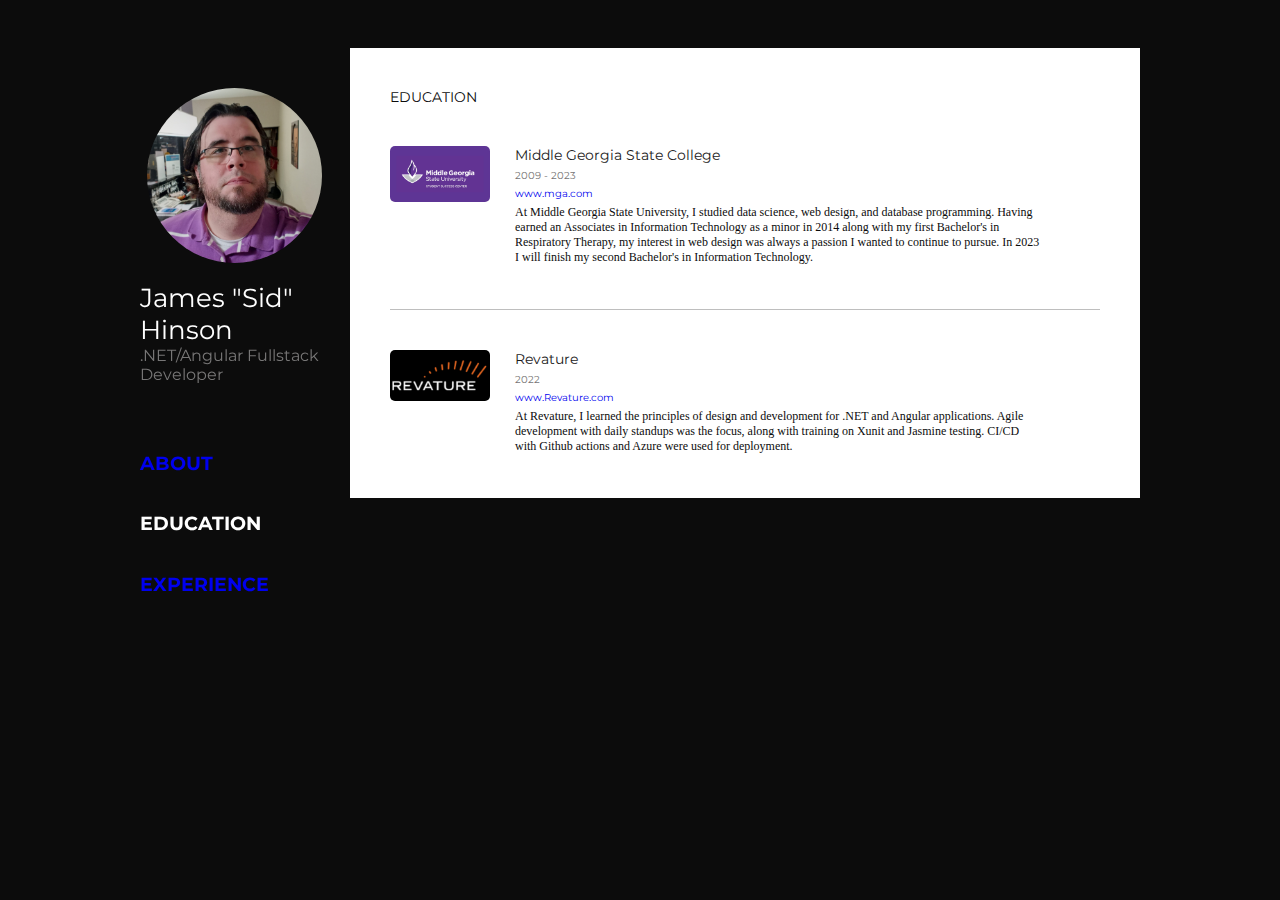
==== Portfolio/education.html @ 26476e88 "Updated with Sidebar menu" ====
<!DOCTYPE html>
<html lang="en">
<head>
    <meta charset="UTF-8">
    <meta http-equiv="X-UA-Compatible" content="IE=edge">
    <meta name="viewport" content="width=device-width, initial-scale=1.0">
    <title>James "Sid" Hinson - EDUCATION</title>
    <link rel="stylesheet" href="https://cdnjs.cloudflare.com/ajax/libs/font-awesome/6.1.1/css/all.min.css" integrity="sha512-KfkfwYDsLkIlwQp6LFnl8zNdLGxu9YAA1QvwINks4PhcElQSvqcyVLLD9aMhXd13uQjoXtEKNosOWaZqXgel0g==" crossorigin="anonymous" referrerpolicy="no-referrer" />
    <link href="https://fonts.googleapis.com/css2?family=Roboto+Slab&display=swap" rel="stylesheet" type="text/css">
    <link href="https://fonts.googleapis.com/css2?family=Montserrat&display=swap" rel="stylesheet" type="text/css">
    <link rel="stylesheet" href="portfolio.css" type="text/css">
    <script src="https://ajax.googleapis.com/ajax/libs/jquery/3.6.0/jquery.min.js"></script>
    <script src="portfolio.js" text="text/javascript"></script>
</head>
<body>
    <div class="main-container">
        <div>
            <div class="sidebar-container">
                <!-- Loaded from sidebar.html -->
            </div>
            <div class="content-container">
                <div class="content-container-inner">
                    <div class="content-title">
                        EDUCATION
                    </div>
                    <div class="highlight-section">
                        <div class="highlight-section-inner">
                            <div class="highlight-section-icon hover-360">
                                <a href="#" target="_blank">
                                    <img src="images/education_icon1.jpg" alt="MGA">
                                </a>
                            </div>
                            <div class="highlight-section-content">
                                <div class="highlight-section-content-inner">
                                    <div class="highlight-section-title">
                                        Middle Georgia State College
                                    </div>
                                    <div class="highlight-section-sub-title">
                                        2009 - 2023
                                    </div>
                                    <div class="highlight-section-sub-title">
                                        <a target="_blank" href="#">
                                            www.mga.com
                                        </a>
                                    </div>
                                    <div class="highlight-section-text">
                                        At Middle Georgia State University, I studied data science, web design, and database
                                        programming. Having earned an Associates in Information Technology as a minor in 2014 along with my first Bachelor's
                                        in Respiratory Therapy, my interest in web design was always a passion I wanted to continue to pursue.
                                        In 2023 I will finish my second Bachelor's in Information Technology. 
                                    </div>
                                </div>
                            </div>
                        </div>
                    </div>

                    <div class="highlight-section-separator">

                    </div>

                    <div class="highlight-section">
                        <div class="highlight-section-inner">
                            <div class="highlight-section-icon hover-360">
                                <a href="#" target="_blank">
                                    <img src="images/education_icon2.png" alt="Revature">
                                </a>
                            </div>
                            <div class="highlight-section-content">
                                <div class="highlight-section-content-inner">
                                    <div class="highlight-section-title">
                                        Revature
                                    </div>
                                    <div class="highlight-section-sub-title">
                                        2022
                                    </div>
                                    <div class="highlight-section-sub-title">
                                        <a target="_blank" href="#">
                                            www.Revature.com
                                        </a>
                                    </div>
                                    <div class="highlight-section-text">
                                        At Revature, I learned the principles of design and development for 
                                        .NET and Angular applications. Agile development with daily standups was the focus, along with
                                        training on Xunit and Jasmine testing. CI/CD with Github actions and
                                        Azure were used for deployment. 
                                    </div>
                                </div>
                            </div>
                        </div>
                    </div>
                </div>
            </div>
        </div>
    </body>
</html>
---- Portfolio/portfolio.css ----
@charset "utf-8";

body{
    font-family: 'Montserrat';
    background: #0c0c0c;
    color: #ffffff;
}

a{
    color: 9e9e9e;
    text-decoration: none;
}

a:hover{
    color: 1a1a1a;
    text-decoration: none;
}

.content-container {
    background: #ffffff;
    color: #0c0c0c;
    font-size: 12px;
    font-family: 'Roboto-Slab';
}

.sidebar-container {
    position: fixed;
}

.sidebar-user-img{
    border-radius: 50%;
}

.sidebar-user-position{
    color: #777676;
}

.nav-default{
    color: #bebebe;
    cursor: pointer;
}

.nav-default:hover{
    cursor: pointer;
    color: #ffffff;
}

.content-title{
    color: 1a1a1a;
    font-family: 'Montserrat';
}

.info-circle-container{
    margin-top: 15px;
}

.info-circle-container span {
    margin-right: 5px;
}

.about-text{
    margin-top: 40px;
    margin-bottom: 40px;
}

.skills-container{
    display: inline-block;
}

.skills-ul{
    list-style: none;
    margin: 0px;
    padding: 0px;
}

.skills-ul li{
    display: inline-block;
    float: left;
    width: 170px;
    margin-top: 15px;
}

.nav-selected {
    color: #ffffff;
}

.highlight-section {
    margin-top: 40px;
}

.highlight-section-inner {
    display: inline-block;
    width: 100%;
}

.highlight-section-content {
    color: #1a1a1a;
    font-size: 14px;
    font-family: 'Montserrat';
}

.highlight-section-title {
    color: #1a1a1a;
    font-size: 14px;
    font-family: 'Montserrat';
}

.highlight-section-sub-title {
    color: #777676;
    font-size: 10px;
    font-family: 'Montserrat';
    margin-top: 5px;
}

.highlight-section-text {
    color: #0c0c0c;
    font-size: 12px;
    font-family: 'Roboto-Slab';
    margin-top: 5px;
}

.highlight-section-separator {
    border-bottom: 1px solid #bebebe;
    margin-top: 40px;
}

@media only screen and ( min-width:1000px ) {
    
    .content-container {
        width: 790px;
        float: right;
        margin-top: 40px;
        margin-bottom: 40px;
    }
 
    .main-container {
        width: 1000px;
        margin: 0 auto;
    }

    .sidebar-container {
        width: 190px;
        float: left;
        margin-top: 40px;
    }

    .sidebar-user-img{
        height: 175px;
        width: 175px;
        margin-left: 7px;
    }

    .sidebar-user-name{
        font-size: 26px;
        margin-top: 15px;
    }

    .mobile-menu{
        display: none;
    }

    .hover-grow{
        display: inline-block;
        vertical-align: middle;
        -webkit-transform: perspective(1px) translateZ(0);
        transform: perspective(1px) translateZ(0);
        box-shadow: 0 0 1px transparent;
        -webkit-transition-duration: 0.3s;
        transition-duration: 0.3s;
        -webkit-transition-property: transform;
        transition-property: transform;
    }

    .hover-grow:hover,
    .hover-grow:focus,
    .hover-grow:active{
        -webkit-transform: scale(1.5);
        transform: scale(1.5);
    }

    .sidebar-nav-container{
        width: 100%;
        margin-top: 30px;
    }

    .nav-default{
        font-size: 10px;
    }

    .content-container-inner{
        padding: 40px;
    }

    .content-title{
        font-size: 14px;
        margin-bottom: 40px;
    }

    .highlight-section-icon{
        float: left;
    }

    .highlight-section-icon img {
        width: 100px;
        display: block;
        border-radius: 5px;
    }

    .hover-360 {
        -webkit-transition: -webkit-transform 1s ease-in-out;
        transition: transform 1s ease-in-out;
    }

    .hover-360:hover {
        -webkit-transform: rotate( 360deg );
        transform: rotate( 360deg);
        cursor: pointer;
    }

    .highlight-section-content {
        width: 550px;
        float: left;
    }

    .highlight-section-content-inner {
        padding-left: 25px;
    }
}

@media only screen and ( max-width:1000px ) {
    
    .content-container{
        margin-top: 65px;
    }

    .sidebar-container {
        padding: 10px;
        left: 0;
        top: 0;
        right: 0;
        background: #0c0c0c;
    }

    .sidebar-user-img{
        height: 50px;
        width: 50px;
        float: left;
    }

    .sidebar-user-info{
        display: inline-block;
        margin-left: 10px;
    }

    .sidebar-user-name{
        font-size: 20px;
        float: left;
        width: 140px;
    }

    .sidebar-user-position{
        width: 140px;
        font-size: 12px;
    }

    .mobile-menu {
        display: block;
        float: right;
        font-size: 35px;
        cursor: pointer;
    }

    .sidebar-nav-container{
        width: 100%;
        display: none;
        text-align: center;
    }

    .sidebar-social-container {
        display: none;
    }

    .nav-default{
        font-size: 20px;
    }

    .content-container-inner{
        padding: 20px;
    }

    .content-title{
        font-size: 12px;
        margin-bottom: 20px;
    }

    .highlight-section-icon {
        width: 100%;
        text-align: center;
    }

    .highlight-section-icon img {
        width: 50px;
        border-radius: 5px;
    }

    .highlight-section-content {
        width: 100%;
        margin-top: 10px;
    }

    .highlight-section-title,
    .highlight-section-sub-title {
        text-align: center;
    }
}
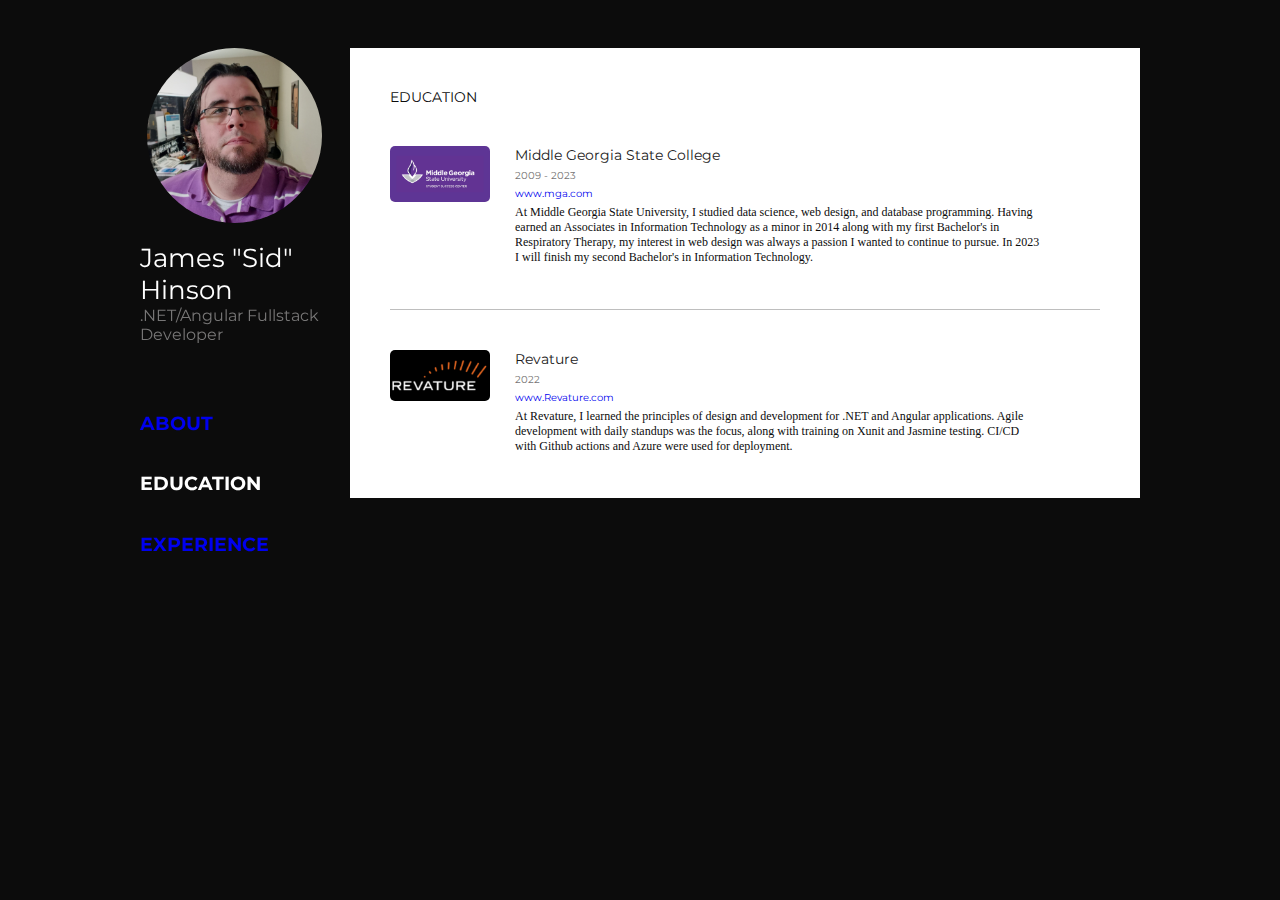
==== commit 6c585030: "Fixed sidebar nav issue / Project completion" ====
--- a/Portfolio/education.html
+++ b/Portfolio/education.html
@@ -1,10 +1,10 @@
 <!DOCTYPE html>
 <html lang="en">
 <head>
+    <title>James "Sid" Hinson - EDUCATION</title>
     <meta charset="UTF-8">
     <meta http-equiv="X-UA-Compatible" content="IE=edge">
     <meta name="viewport" content="width=device-width, initial-scale=1.0">
-    <title>James "Sid" Hinson - EDUCATION</title>
     <link rel="stylesheet" href="https://cdnjs.cloudflare.com/ajax/libs/font-awesome/6.1.1/css/all.min.css" integrity="sha512-KfkfwYDsLkIlwQp6LFnl8zNdLGxu9YAA1QvwINks4PhcElQSvqcyVLLD9aMhXd13uQjoXtEKNosOWaZqXgel0g==" crossorigin="anonymous" referrerpolicy="no-referrer" />
     <link href="https://fonts.googleapis.com/css2?family=Roboto+Slab&display=swap" rel="stylesheet" type="text/css">
     <link href="https://fonts.googleapis.com/css2?family=Montserrat&display=swap" rel="stylesheet" type="text/css">
--- a/Portfolio/portfolio.css
+++ b/Portfolio/portfolio.css
@@ -1,138 +1,138 @@
 @charset "utf-8";
 
 body{
-    font-family: 'Montserrat';
-    background: #0c0c0c;
-    color: #ffffff;
+font-family: 'Montserrat';
+background: #0c0c0c;
+color: #ffffff;
 }
 
 a{
-    color: 9e9e9e;
-    text-decoration: none;
+color: 9e9e9e;
+text-decoration: none;
 }
 
 a:hover{
-    color: 1a1a1a;
-    text-decoration: none;
+color: 1a1a1a;
+text-decoration: none;
 }
 
 .content-container {
-    background: #ffffff;
-    color: #0c0c0c;
-    font-size: 12px;
-    font-family: 'Roboto-Slab';
+background: #ffffff;
+color: #0c0c0c;
+font-size: 12px;
+font-family: 'Roboto-Slab';
 }
 
 .sidebar-container {
-    position: fixed;
+position: fixed;
 }
 
 .sidebar-user-img{
-    border-radius: 50%;
+border-radius: 50%;
 }
 
 .sidebar-user-position{
-    color: #777676;
+color: #777676;
 }
 
 .nav-default{
-    color: #bebebe;
-    cursor: pointer;
+color: #bebebe;
+cursor: pointer;
 }
 
 .nav-default:hover{
-    cursor: pointer;
-    color: #ffffff;
+cursor: pointer;
+color: #ffffff;
 }
 
 .content-title{
-    color: 1a1a1a;
-    font-family: 'Montserrat';
+color: 1a1a1a;
+font-family: 'Montserrat';
 }
 
 .info-circle-container{
-    margin-top: 15px;
+margin-top: 15px;
 }
 
 .info-circle-container span {
-    margin-right: 5px;
+margin-right: 5px;
 }
 
 .about-text{
-    margin-top: 40px;
-    margin-bottom: 40px;
+margin-top: 40px;
+margin-bottom: 40px;
 }
 
 .skills-container{
-    display: inline-block;
+display: inline-block;
 }
 
 .skills-ul{
-    list-style: none;
-    margin: 0px;
-    padding: 0px;
+list-style: none;
+margin: 0px;
+padding: 0px;
 }
 
 .skills-ul li{
-    display: inline-block;
-    float: left;
-    width: 170px;
-    margin-top: 15px;
+display: inline-block;
+float: left;
+width: 170px;
+margin-top: 15px;
 }
 
 .nav-selected {
-    color: #ffffff;
+color: #ffffff;
 }
 
 .highlight-section {
-    margin-top: 40px;
+margin-top: 40px;
 }
 
 .highlight-section-inner {
-    display: inline-block;
-    width: 100%;
+display: inline-block;
+width: 100%;
 }
 
 .highlight-section-content {
-    color: #1a1a1a;
-    font-size: 14px;
-    font-family: 'Montserrat';
+color: #1a1a1a;
+font-size: 14px;
+font-family: 'Montserrat';
 }
 
 .highlight-section-title {
-    color: #1a1a1a;
-    font-size: 14px;
-    font-family: 'Montserrat';
+color: #1a1a1a;
+font-size: 14px;
+font-family: 'Montserrat';
 }
 
 .highlight-section-sub-title {
-    color: #777676;
-    font-size: 10px;
-    font-family: 'Montserrat';
-    margin-top: 5px;
+color: #777676;
+font-size: 10px;
+font-family: 'Montserrat';
+margin-top: 5px;
 }
 
 .highlight-section-text {
-    color: #0c0c0c;
-    font-size: 12px;
-    font-family: 'Roboto-Slab';
-    margin-top: 5px;
+color: #0c0c0c;
+font-size: 12px;
+font-family: 'Roboto-Slab';
+margin-top: 5px;
 }
 
 .highlight-section-separator {
-    border-bottom: 1px solid #bebebe;
-    margin-top: 40px;
+border-bottom: 1px solid #bebebe;
+margin-top: 40px;
 }
 
 @media only screen and ( min-width:1000px ) {
-    
+
     .content-container {
         width: 790px;
         float: right;
         margin-top: 40px;
         margin-bottom: 40px;
     }
- 
+
     .main-container {
         width: 1000px;
         margin: 0 auto;
@@ -228,7 +228,7 @@
 }
 
 @media only screen and ( max-width:1000px ) {
-    
+
     .content-container{
         margin-top: 65px;
     }
